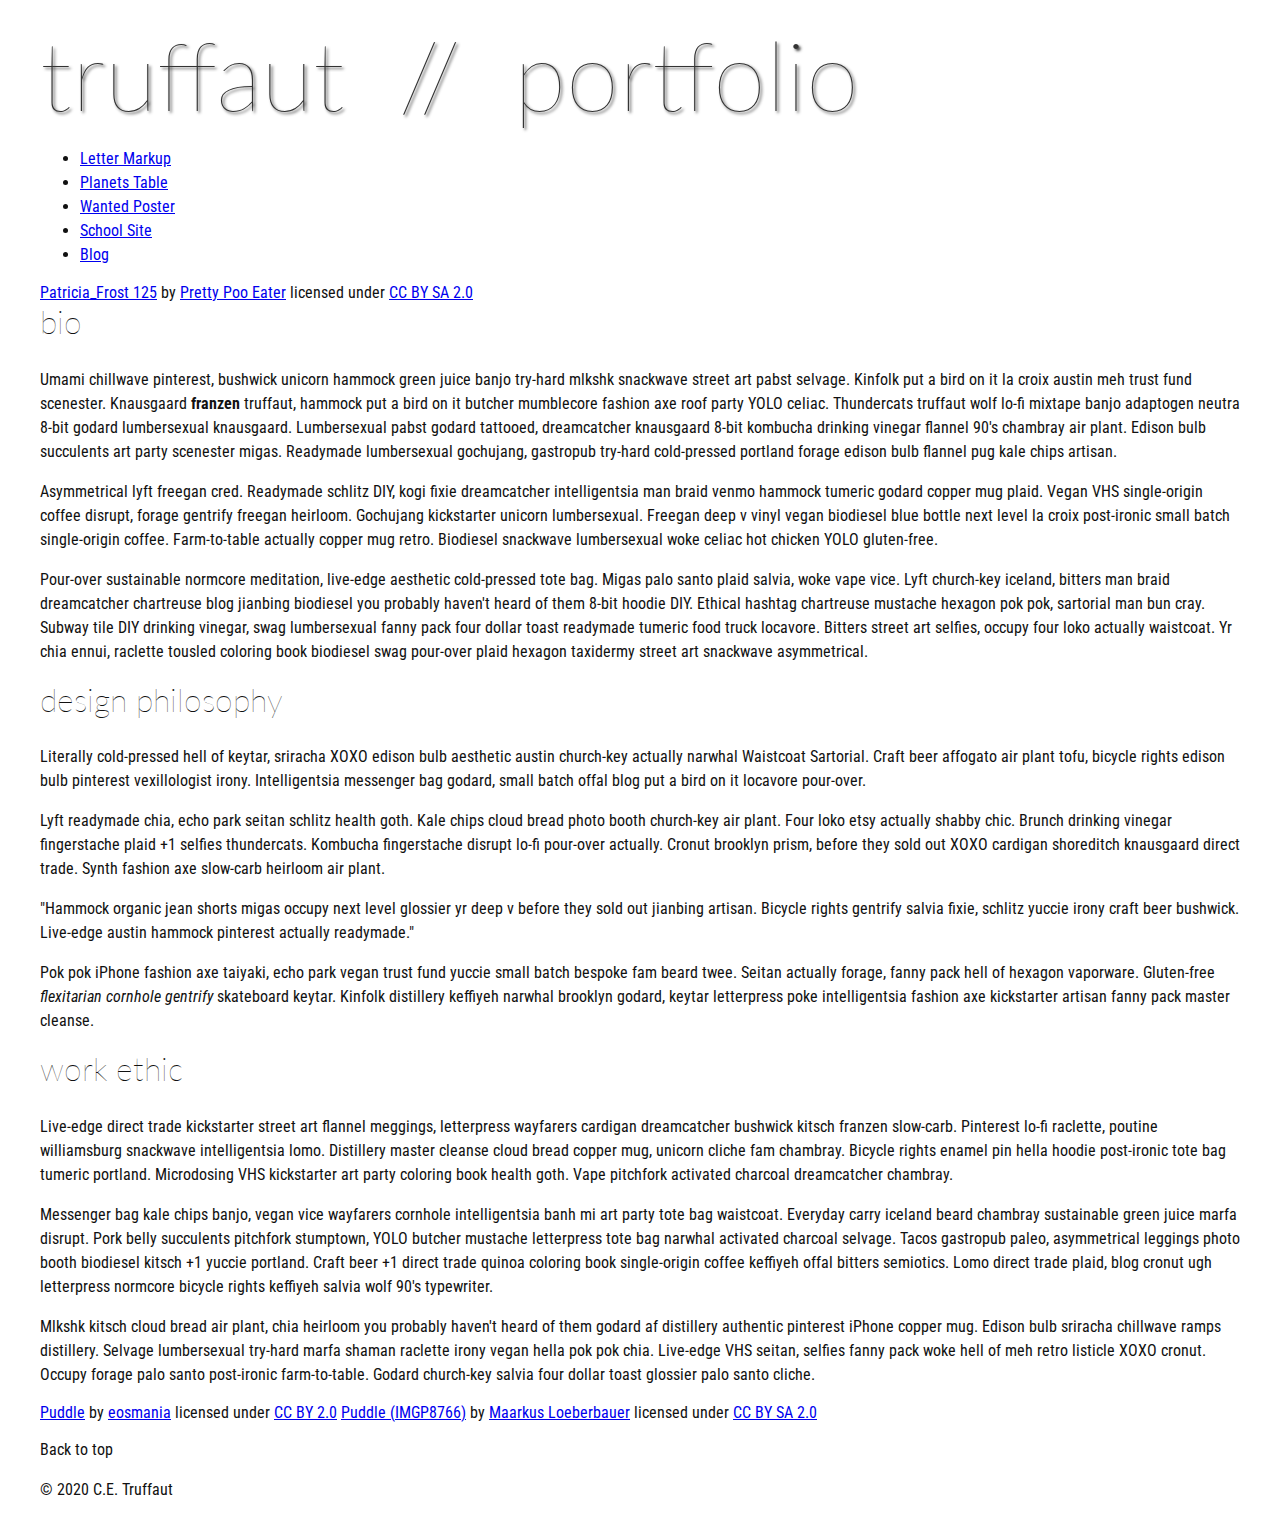
==== homepage-overhaul/index.html @ bcfd3d37 "Skills Check Two" ====
<!DOCTYPE html>
<html lang="en">
    <head>
        <meta charset="utf-8">
        <meta name="viewport" content="width=device-width, initial-scale=1.0">
        <meta name="author" content="Colton Yanzick">
        <title>CE Truffaut | Web Developer</title>
        <link href="css/style.css" rel="stylesheet" type="text/css">
    </head>
    
<!-- Add an id attribute with a value of "top" to the opening body tag. -->
    
    <body>
        
<!-- PAGE HEADER -->        
        <!-- Wrap the top level heading in a header element -->
            
            <h1>truffaut&nbsp;&nbsp;//&nbsp;&nbsp;portfolio</h1>

<!-- NAVIGATION BAR -->        
        <!-- Wrap the unordered list of links in a nav element -->
        
        <!-- Add the image "patricia-frost-125-edited-medium.jpg" right before the opening <ul> tag of the nav. Don't forget to include an alt attribute to provide a description of the image.-->
                <ul>
                    <li><a href="letter-markup">Letter Markup</a></li>
                    <li><a href="planets-table">Planets Table</a></li>
                    <li><a href="wanted-poster">Wanted Poster</a></li>
                    <li><a href="school-site">School Site</a></li>
                    <li><a href="blog">Blog</a></li>
                </ul>
        
        <!-- Before the closing </nav> tag, use a single paragraph element to wrap the image attribution (links and text) below. -->
        
                    <a href="https://www.flickr.com/photos/littlelovemonster/2381213105/">Patricia_Frost 125</a>  by 
                    <a href="https://www.flickr.com/photos/littlelovemonster/">Pretty Poo Eater</a> licensed under 
                    <a href="https://creativecommons.org/licenses/by-sa/2.0/legalcode">CC BY SA 2.0</a>
        
<!-- MAIN CONTENT AREA -->        
        
        <!-- Wrap the remaining content - EXCEPT the last two paragraphs - in a main element. -->
        
        <!-- SECTION -->
        
            <!-- Add a section element and code its closing tag right before the closing </main> tag. -->  
        
            <!-- ARTICLE 1 -->
        
                <!-- Create an article. This article should contain a second-level heading and three paragraphs. -->
        
                    <h2>bio</h2>
                    <p>Umami chillwave pinterest, bushwick unicorn hammock green juice banjo try-hard mlkshk snackwave street art pabst selvage. Kinfolk put a bird on it la croix austin meh trust fund scenester. Knausgaard <strong>franzen</strong> truffaut, hammock put a bird on it butcher mumblecore fashion axe roof party YOLO celiac. Thundercats truffaut wolf lo-fi mixtape banjo adaptogen neutra 8-bit godard lumbersexual knausgaard. Lumbersexual pabst godard tattooed, dreamcatcher knausgaard 8-bit kombucha drinking vinegar flannel 90's chambray air plant. Edison bulb succulents art party scenester migas. Readymade lumbersexual gochujang, gastropub try-hard cold-pressed portland forage edison bulb flannel pug kale chips artisan.</p>
        
                    <p>Asymmetrical lyft freegan cred. Readymade schlitz DIY, kogi fixie dreamcatcher intelligentsia man braid venmo hammock tumeric godard copper mug plaid. Vegan VHS single-origin coffee disrupt, forage gentrify freegan heirloom. Gochujang kickstarter unicorn lumbersexual. Freegan deep v vinyl vegan biodiesel blue bottle next level la croix post-ironic small batch single-origin coffee. Farm-to-table actually copper mug retro. Biodiesel snackwave lumbersexual woke celiac hot chicken YOLO gluten-free.</p>
        
                    <p>Pour-over sustainable normcore meditation, live-edge aesthetic cold-pressed tote bag. Migas palo santo plaid salvia, woke vape vice. Lyft church-key iceland, bitters man braid dreamcatcher chartreuse blog jianbing biodiesel you probably haven't heard of them 8-bit hoodie DIY. Ethical hashtag chartreuse mustache hexagon pok pok, sartorial man bun cray. Subway tile DIY drinking vinegar, swag lumbersexual fanny pack four dollar toast readymade tumeric food truck locavore. Bitters street art selfies, occupy four loko actually waistcoat. Yr chia ennui, raclette tousled coloring book biodiesel swag pour-over plaid hexagon taxidermy street art snackwave asymmetrical.</p>
        
            <!-- ARTICLE 2 -->
        
                <!-- Create an article. This article should contain a second-level heading, three paragraphs, and a blockquote with a paragraph nested in it. -->
        
                    <h2>design philosophy</h2>
                    <p>Literally cold-pressed hell of keytar, sriracha XOXO edison bulb aesthetic austin church-key actually narwhal Waistcoat Sartorial. Craft beer affogato air plant tofu, bicycle rights edison bulb pinterest vexillologist irony. Intelligentsia messenger bag godard, small batch offal blog put a bird on it locavore pour-over.</p>
                    <p>Lyft readymade chia, echo park seitan schlitz health goth. Kale chips cloud bread photo booth church-key air plant. Four loko etsy actually shabby chic. Brunch drinking vinegar fingerstache plaid +1 selfies thundercats. Kombucha fingerstache disrupt lo-fi pour-over actually. Cronut brooklyn prism, before they sold out XOXO cardigan shoreditch knausgaard direct trade. Synth fashion axe slow-carb heirloom air plant.</p>

                    <p>"Hammock organic jean shorts migas occupy next level glossier yr deep v before they sold out jianbing artisan. Bicycle rights gentrify salvia fixie, schlitz yuccie irony craft beer bushwick. Live-edge austin hammock pinterest actually readymade."</p>
        
                    <p>Pok pok iPhone fashion axe taiyaki, echo park vegan trust fund yuccie small batch bespoke fam beard twee. Seitan actually forage, fanny pack hell of hexagon vaporware. Gluten-free <em>flexitarian cornhole gentrify</em> skateboard keytar. Kinfolk distillery keffiyeh narwhal brooklyn godard, keytar letterpress poke intelligentsia fashion axe kickstarter artisan fanny pack master cleanse.</p>
        
            <!-- ARTICLE 3 -->
        
                <!-- Create an article. This article should contain a second-level heading and three paragraphs. -->   
        
                    <h2>work ethic</h2>
                    <p>Live-edge direct trade kickstarter street art flannel meggings, letterpress wayfarers cardigan dreamcatcher bushwick kitsch franzen slow-carb. Pinterest lo-fi raclette, poutine williamsburg snackwave intelligentsia lomo. Distillery master cleanse cloud bread copper mug, unicorn cliche fam chambray. Bicycle rights enamel pin hella hoodie post-ironic tote bag tumeric portland. Microdosing VHS kickstarter art party coloring book health goth. Vape pitchfork activated charcoal dreamcatcher chambray.</p>
        
                    <p>Messenger bag kale chips banjo, vegan vice wayfarers cornhole intelligentsia banh mi art party tote bag waistcoat. Everyday carry iceland beard chambray sustainable green juice marfa disrupt. Pork belly succulents pitchfork stumptown, YOLO butcher mustache letterpress tote bag narwhal activated charcoal selvage. Tacos gastropub paleo, asymmetrical leggings photo booth biodiesel kitsch +1 yuccie portland. Craft beer +1 direct trade quinoa coloring book single-origin coffee keffiyeh offal bitters semiotics. Lomo direct trade plaid, blog cronut ugh letterpress normcore bicycle rights keffiyeh salvia wolf 90's typewriter.</p>
        
                    <p>Mlkshk kitsch cloud bread air plant, chia heirloom you probably haven't heard of them godard af distillery authentic pinterest iPhone copper mug. Edison bulb sriracha chillwave ramps distillery. Selvage lumbersexual try-hard marfa shaman raclette irony vegan hella pok pok chia. Live-edge VHS seitan, selfies fanny pack woke hell of meh retro listicle XOXO cronut. Occupy forage palo santo post-ironic farm-to-table. Godard church-key salvia four dollar toast glossier palo santo cliche.</p>
        
        <!-- ASIDE -->
        
            <!-- Create an image bar using an aside element. The aside element should contain two figures.-->
            
                <!-- FIGURE 1 -->
        
                    <!-- Create a figure and apply a class attribute to the opening tag with the value of "fig-1". This figure should contain an image and a figcaption. The figcaption should contain the image attribution (links and text below) imediately after the image. -->      

                        <!-- Add the image "puddle-1-medium.jpg" to the figure. Don't forget to also include an alt attribute to provide a description of the image. -->
                        
                        <!-- Use a single figcaption element to wrap the image attribution (text and links below). -->
        
                        <a href="https://www.flickr.com/photos/eosmaiajohanna/16418452630/">Puddle</a> by 
                        <a href="https://www.flickr.com/photos/eosmaiajohanna/">eosmania</a> licensed under 
                        <a href="https://creativecommons.org/licenses/by/2.0/legalcode">CC BY 2.0</a>

                <!-- FIGURE 2 -->
        
                    <!-- Create a figure and apply a class attribute to the opening tag with the value of "fig-2". -->
                        
                        <!-- Add the image "puddle-2-medium.jpg" to the figure. Don't forget to also include an alt attribute to provide a description of the image. -->
                        
                        <!-- Use a single figcaption element to wrap the image attribution (text and links below). --> 
                            
                        <a href="https://www.flickr.com/photos/markusloeberbauer/4699136830/">Puddle (IMGP8766)</a> by 
                        <a href="https://www.flickr.com/photos/markusloeberbauer/">Maarkus Loeberbauer</a> licensed under 
                        <a href="https://creativecommons.org/licenses/by-sa/2.0/legalcode">CC BY SA 2.0</a>
                    
<!-- FOOTER -->                        
        
        <!-- After the closing </main> tag, wrap the two remaining paragraphs in a footer element. -->    
 
            <!-- To the opening tag of the first paragraph in the footer, add a class attribute with the value of "return" -->
        
            <!-- Create a link using the text "Back to top" that returns the user to the top of the page when clicked. -->
        
            <!-- To the opening tag of the second paragraph in the footer, add a class attribute with the value of "copyright". -->   
        
            <!-- Using the text "C.E. Truffaut" create an email hyperlink for the email address "ce.truffaut@cwu.edu". --> 
        
            <p>Back to top</p>
            <p>&copy; 2020 C.E. Truffaut</p>
        
    </body>
</html>
---- homepage-overhaul/css/style.css ----
/* || General Setup */

@import url('https://fonts.googleapis.com/css?family=Lato:400,400i,900,900i|Roboto+Condensed:400,400i,700|Roboto:400,400i,900|Shadows+Into+Light');

html {
    margin: 0;
    padding: 0;
    font-size: 16px;
    background-color: #FFFFFF;
}

body {
    max-width:1200px;
    margin:0 auto;
    padding:1rem 2rem;    
    color:#111;
    font-family: 'Roboto Condensed', sans-serif;
       
} 

header {
    border-bottom: .0625rem solid #333;
    margin-bottom:4rem;
    padding-bottom:2rem;
  
}
 
h1 {
    font-size: 6rem;
    font-weight:100;
    color: #333;
    font-family: Lato, sans-serif;
    text-shadow:2px 2px 3px #333;      
    margin:0;
}

h1 span {
    color:#8C2B3F;
}

h2 {
    
    font-size:2rem;
    margin-top:0;
    font-weight:100;
    font-family:'Lato', sans-serif;
    
}

p, li {
  font-size: 1rem;
  line-height: 1.5;
}

blockquote {
    
    border-top:.0625rem solid #333;
    border-bottom:.0625rem solid #333;
    margin:2rem 0;
    padding:2rem 4rem;
    text-align:center;
    font-style:italic;
}

nav {
      float:left;
      display: flex;
      flex-wrap:wrap;
      flex-direction: column;
      width:14rem;
      border:.0625rem solid #333;
      background-color:#8FB0D0;
      position:fixed;
}

nav img {
    width:100%;
    border-bottom:.0625rem solid #333;
}

nav p {
    margin:0;
    padding:1rem;
    font-size:.75rem;
    background-color:#242F40;
    color:#B1BED3;
    border-top:.0625rem solid #333;
}

nav p a {
    
    color:#B1BED3;
}

nav p a:hover,
figcaption a:hover {
    color:#495F83;
    text-decoration:none;
}

nav ul {
    border-bottom:.0625rem solid #333;
    list-style-type:none;
    margin:0;
    padding:0;
}

nav ul a {
    display: block;
    font-size: 1.5rem;
    line-height: 1.7;
    padding:.75rem 1.25rem;
    text-decoration: none;
    color: #333;
    font-family:'Roboto', sans-serif;
}

nav :nth-child(2) {
    margin-top:0;
}

nav a:hover {
  color:#FFF;
    background-color:#333;
}

nav a:active {
    color:#FFF;
    font-style: italic;
    background-color:#333;
}

/* || main layout */

main {
    padding-left:2%;
    padding-right:2%;
    margin-left:14rem;
}

section {
    margin-bottom:.5%;
}

aside {
    display:flex;
}

figure {
    
    background-color:#242F40;
}

/* || Media */

.fig-1 {
    
    width:49%;
    margin-left:0;
    margin-right:1%;
}

.fig-2 {
    
    width:49%;
    margin-right:0;
    margin-left:1%;
}

figure img {
  width: 100%;
  margin:0;   
}

figcaption {
    font-size:.75rem;
    padding:.5rem;
    margin:0;
    background-color:#242F40;
    color:#B1BED3;
}

figcaption a {
    
    font-size:.75rem;
    color:#B1BED3;
}

figure video,
figure iframe {
    border:none;
    background-color:#000;
}

/* || Written Content */

article {
  margin:0;
}

article>p {
  margin-top:0;
}

article>p>a {
    
    color:darkblue;
}

/* || Footer Layout */

footer {
    clear:both;
    overflow:auto;
    margin:3% 2%;
    border-top: 1px solid #333;
}

.copyright {
    font-size:.75rem;
    text-align:right;
}

footer a {
    font-size:.75rem;
    color:darkblue;
}

article p a:hover,
footer a:hover {
  text-decoration:none;
  color:#495F83;
}

.return {
    font-size:.75rem;
    float:left;
}
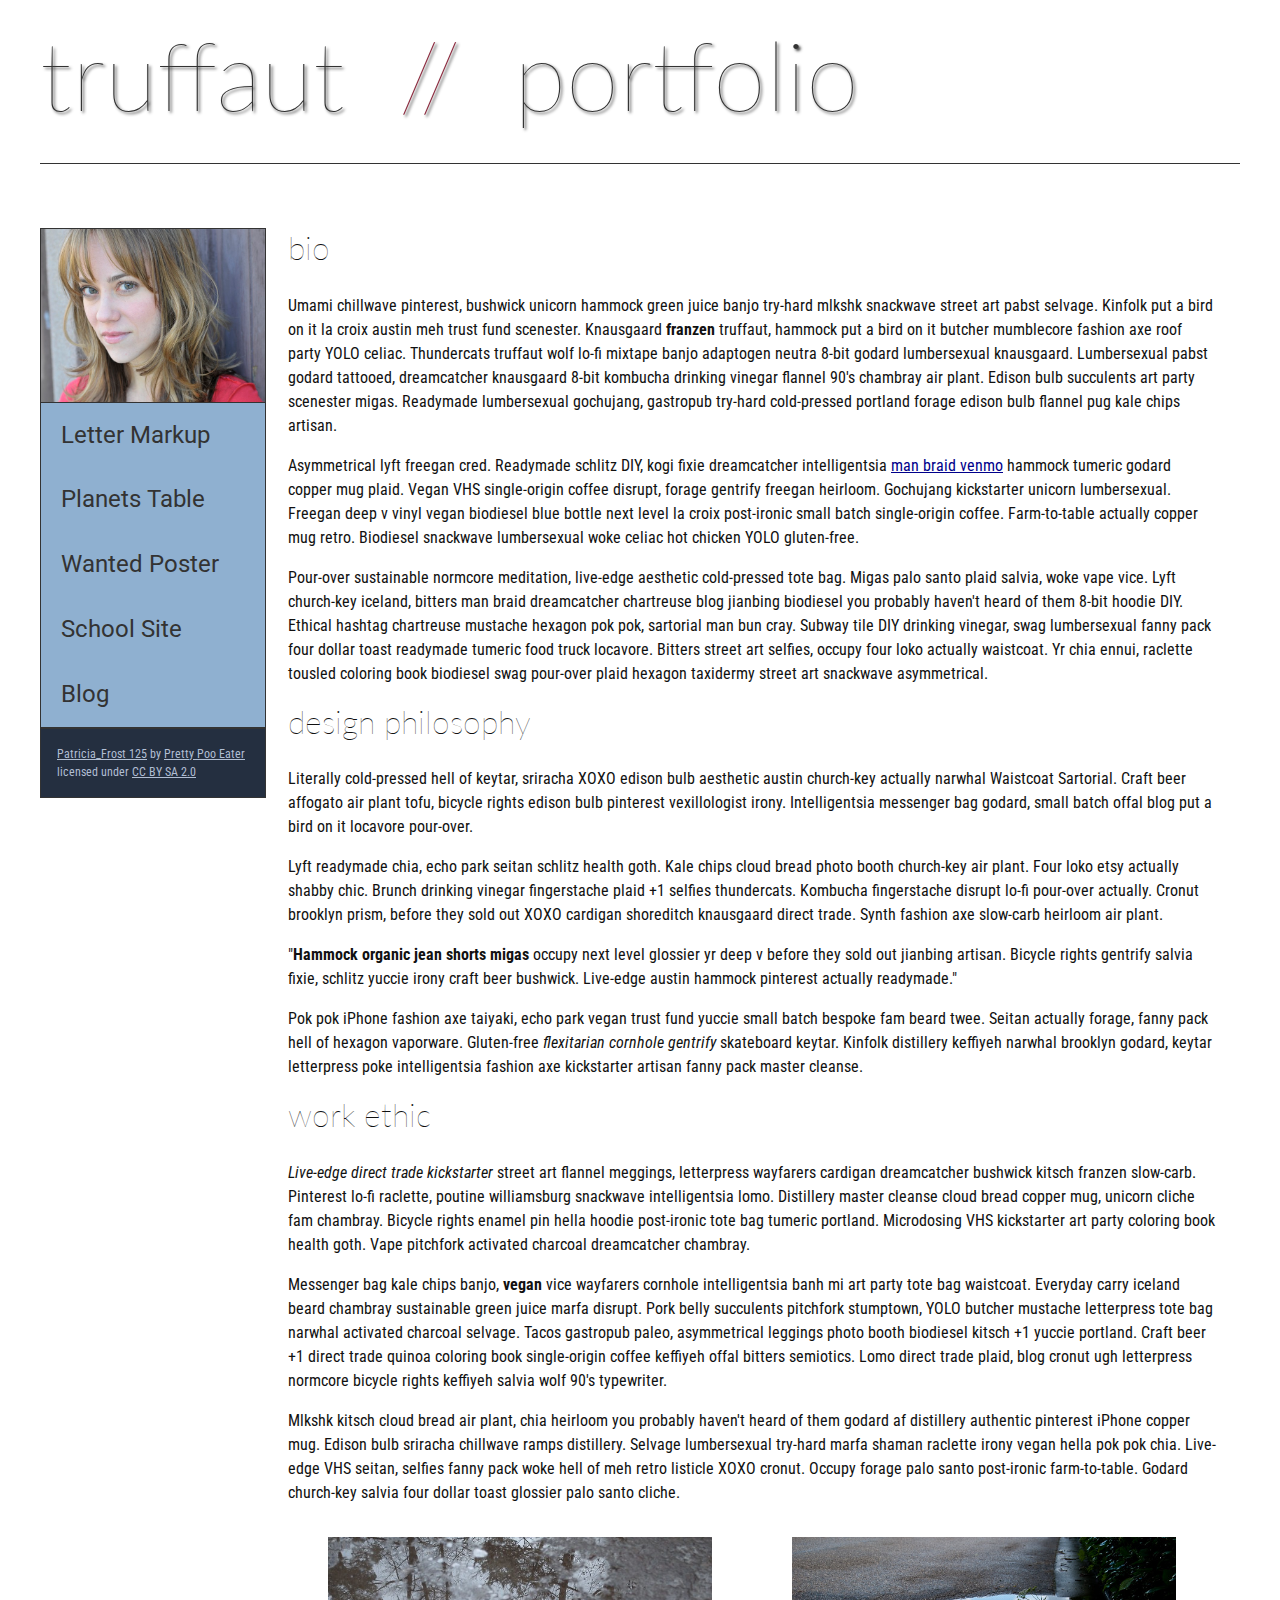
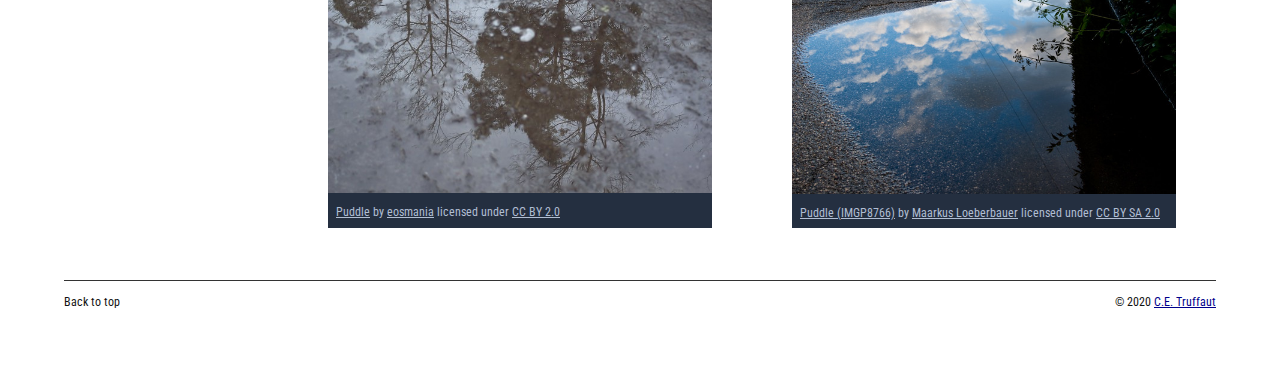
==== commit e130cce1: "Skills Check 3 Finished" ====
--- a/homepage-overhaul/index.html
+++ b/homepage-overhaul/index.html
@@ -10,101 +10,115 @@
     
 <!-- Add an id attribute with a value of "top" to the opening body tag. -->
     
-    <body>
-        
+    <body id="top">   
 <!-- PAGE HEADER -->        
-        <!-- Wrap the top level heading in a header element -->
+        <header>
+            <h1>truffaut&nbsp;&nbsp;<span>//</span>&nbsp;&nbsp;portfolio</h1>
+        </header>
             
-            <h1>truffaut&nbsp;&nbsp;//&nbsp;&nbsp;portfolio</h1>
-
 <!-- NAVIGATION BAR -->        
-        <!-- Wrap the unordered list of links in a nav element -->
-        
-        <!-- Add the image "patricia-frost-125-edited-medium.jpg" right before the opening <ul> tag of the nav. Don't forget to include an alt attribute to provide a description of the image.-->
-                <ul>
+        <nav> 
+            <img src="images/patricia-frost-125-edited-medium.jpg" alt= "A close up picture of Patricia Frosts face">
+            <ul>
                     <li><a href="letter-markup">Letter Markup</a></li>
                     <li><a href="planets-table">Planets Table</a></li>
                     <li><a href="wanted-poster">Wanted Poster</a></li>
                     <li><a href="school-site">School Site</a></li>
                     <li><a href="blog">Blog</a></li>
-                </ul>
+            </ul>
+         
+        
+               
         
         <!-- Before the closing </nav> tag, use a single paragraph element to wrap the image attribution (links and text) below. -->
-        
-                    <a href="https://www.flickr.com/photos/littlelovemonster/2381213105/">Patricia_Frost 125</a>  by 
+                <p><a href="https://www.flickr.com/photos/littlelovemonster/2381213105/">Patricia_Frost 125</a>  by 
                     <a href="https://www.flickr.com/photos/littlelovemonster/">Pretty Poo Eater</a> licensed under 
-                    <a href="https://creativecommons.org/licenses/by-sa/2.0/legalcode">CC BY SA 2.0</a>
-        
+                    <a href="https://creativecommons.org/licenses/by-sa/2.0/legalcode">CC BY SA 2.0</a></p>
+        </nav>
 <!-- MAIN CONTENT AREA -->        
         
         <!-- Wrap the remaining content - EXCEPT the last two paragraphs - in a main element. -->
-        
+    <main>
         <!-- SECTION -->
         
             <!-- Add a section element and code its closing tag right before the closing </main> tag. -->  
-        
+        <section>
             <!-- ARTICLE 1 -->
         
                 <!-- Create an article. This article should contain a second-level heading and three paragraphs. -->
+                <article>
+                    <h2>bio</h2>
+                        <p>Umami chillwave pinterest, bushwick unicorn hammock green juice banjo try-hard mlkshk snackwave street art pabst selvage. Kinfolk put a bird on it la croix austin meh trust fund scenester. Knausgaard <strong>franzen</strong> truffaut, hammock put a bird on it butcher mumblecore fashion axe roof party YOLO celiac. Thundercats truffaut wolf lo-fi mixtape banjo adaptogen neutra 8-bit godard lumbersexual knausgaard. Lumbersexual pabst godard tattooed, dreamcatcher knausgaard 8-bit kombucha drinking vinegar flannel 90's chambray air plant. Edison bulb succulents art party scenester migas. Readymade lumbersexual gochujang, gastropub try-hard cold-pressed portland forage edison bulb flannel pug kale chips artisan.</p>
         
-                    <h2>bio</h2>
-                    <p>Umami chillwave pinterest, bushwick unicorn hammock green juice banjo try-hard mlkshk snackwave street art pabst selvage. Kinfolk put a bird on it la croix austin meh trust fund scenester. Knausgaard <strong>franzen</strong> truffaut, hammock put a bird on it butcher mumblecore fashion axe roof party YOLO celiac. Thundercats truffaut wolf lo-fi mixtape banjo adaptogen neutra 8-bit godard lumbersexual knausgaard. Lumbersexual pabst godard tattooed, dreamcatcher knausgaard 8-bit kombucha drinking vinegar flannel 90's chambray air plant. Edison bulb succulents art party scenester migas. Readymade lumbersexual gochujang, gastropub try-hard cold-pressed portland forage edison bulb flannel pug kale chips artisan.</p>
+                        <p>Asymmetrical lyft freegan cred. Readymade schlitz DIY, kogi fixie dreamcatcher intelligentsia <a href="docs/waistcoat-sartorial.pdf">man braid venmo</a> hammock tumeric godard copper mug plaid. Vegan VHS single-origin coffee disrupt, forage gentrify freegan heirloom. Gochujang kickstarter unicorn lumbersexual. Freegan deep v vinyl vegan biodiesel blue bottle next level la croix post-ironic small batch single-origin coffee. Farm-to-table actually copper mug retro. Biodiesel snackwave lumbersexual woke celiac hot chicken YOLO gluten-free.</p>
         
-                    <p>Asymmetrical lyft freegan cred. Readymade schlitz DIY, kogi fixie dreamcatcher intelligentsia man braid venmo hammock tumeric godard copper mug plaid. Vegan VHS single-origin coffee disrupt, forage gentrify freegan heirloom. Gochujang kickstarter unicorn lumbersexual. Freegan deep v vinyl vegan biodiesel blue bottle next level la croix post-ironic small batch single-origin coffee. Farm-to-table actually copper mug retro. Biodiesel snackwave lumbersexual woke celiac hot chicken YOLO gluten-free.</p>
-        
-                    <p>Pour-over sustainable normcore meditation, live-edge aesthetic cold-pressed tote bag. Migas palo santo plaid salvia, woke vape vice. Lyft church-key iceland, bitters man braid dreamcatcher chartreuse blog jianbing biodiesel you probably haven't heard of them 8-bit hoodie DIY. Ethical hashtag chartreuse mustache hexagon pok pok, sartorial man bun cray. Subway tile DIY drinking vinegar, swag lumbersexual fanny pack four dollar toast readymade tumeric food truck locavore. Bitters street art selfies, occupy four loko actually waistcoat. Yr chia ennui, raclette tousled coloring book biodiesel swag pour-over plaid hexagon taxidermy street art snackwave asymmetrical.</p>
+                        <p>Pour-over sustainable normcore meditation, live-edge aesthetic cold-pressed tote bag. Migas palo santo plaid salvia, woke vape vice. Lyft church-key iceland, bitters man braid dreamcatcher chartreuse blog jianbing biodiesel you probably haven't heard of them 8-bit hoodie DIY. Ethical hashtag chartreuse mustache hexagon pok pok, sartorial man bun cray. Subway tile DIY drinking vinegar, swag lumbersexual fanny pack four dollar toast readymade tumeric food truck locavore. Bitters street art selfies, occupy four loko actually waistcoat. Yr chia ennui, raclette tousled coloring book biodiesel swag pour-over plaid hexagon taxidermy street art snackwave asymmetrical.</p>
+                </article>
+                    
         
             <!-- ARTICLE 2 -->
         
                 <!-- Create an article. This article should contain a second-level heading, three paragraphs, and a blockquote with a paragraph nested in it. -->
+                <article>
+                    <h2>design philosophy</h2>
+                        <p>Literally cold-pressed hell of keytar, sriracha XOXO edison bulb aesthetic austin church-key actually narwhal Waistcoat Sartorial. Craft beer affogato air plant tofu, bicycle rights edison bulb pinterest vexillologist irony. Intelligentsia messenger bag godard, small batch offal blog put a bird on it locavore pour-over.</p>
+                        <p>Lyft readymade chia, echo park seitan schlitz health goth. Kale chips cloud bread photo booth church-key air plant. Four loko etsy actually shabby chic. Brunch drinking vinegar fingerstache plaid +1 selfies thundercats. Kombucha fingerstache disrupt lo-fi pour-over actually. Cronut brooklyn prism, before they sold out XOXO cardigan shoreditch knausgaard direct trade. Synth fashion axe slow-carb heirloom air plant.</p>
+
+                        <p>"<strong>Hammock organic jean shorts migas</strong> occupy next level glossier yr deep v before they sold out jianbing artisan. Bicycle rights gentrify salvia fixie, schlitz yuccie irony craft beer bushwick. Live-edge austin hammock pinterest actually readymade."</p>
         
-                    <h2>design philosophy</h2>
-                    <p>Literally cold-pressed hell of keytar, sriracha XOXO edison bulb aesthetic austin church-key actually narwhal Waistcoat Sartorial. Craft beer affogato air plant tofu, bicycle rights edison bulb pinterest vexillologist irony. Intelligentsia messenger bag godard, small batch offal blog put a bird on it locavore pour-over.</p>
-                    <p>Lyft readymade chia, echo park seitan schlitz health goth. Kale chips cloud bread photo booth church-key air plant. Four loko etsy actually shabby chic. Brunch drinking vinegar fingerstache plaid +1 selfies thundercats. Kombucha fingerstache disrupt lo-fi pour-over actually. Cronut brooklyn prism, before they sold out XOXO cardigan shoreditch knausgaard direct trade. Synth fashion axe slow-carb heirloom air plant.</p>
-
-                    <p>"Hammock organic jean shorts migas occupy next level glossier yr deep v before they sold out jianbing artisan. Bicycle rights gentrify salvia fixie, schlitz yuccie irony craft beer bushwick. Live-edge austin hammock pinterest actually readymade."</p>
-        
-                    <p>Pok pok iPhone fashion axe taiyaki, echo park vegan trust fund yuccie small batch bespoke fam beard twee. Seitan actually forage, fanny pack hell of hexagon vaporware. Gluten-free <em>flexitarian cornhole gentrify</em> skateboard keytar. Kinfolk distillery keffiyeh narwhal brooklyn godard, keytar letterpress poke intelligentsia fashion axe kickstarter artisan fanny pack master cleanse.</p>
+                        <p>Pok pok iPhone fashion axe taiyaki, echo park vegan trust fund yuccie small batch bespoke fam beard twee. Seitan actually forage, fanny pack hell of hexagon vaporware. Gluten-free <em>flexitarian cornhole gentrify</em> skateboard keytar. Kinfolk distillery keffiyeh narwhal brooklyn godard, keytar letterpress poke intelligentsia fashion axe kickstarter artisan fanny pack master cleanse.</p>
+                </article>
+                    
         
             <!-- ARTICLE 3 -->
         
                 <!-- Create an article. This article should contain a second-level heading and three paragraphs. -->   
+                <article>
+                    <h2>work ethic</h2>
+                        <p><em>Live-edge direct trade kickstarter</em> street art flannel meggings, letterpress wayfarers cardigan dreamcatcher bushwick kitsch franzen slow-carb. Pinterest lo-fi raclette, poutine williamsburg snackwave intelligentsia lomo. Distillery master cleanse cloud bread copper mug, unicorn cliche fam chambray. Bicycle rights enamel pin hella hoodie post-ironic tote bag tumeric portland. Microdosing VHS kickstarter art party coloring book health goth. Vape pitchfork activated charcoal dreamcatcher chambray.</p>
         
-                    <h2>work ethic</h2>
-                    <p>Live-edge direct trade kickstarter street art flannel meggings, letterpress wayfarers cardigan dreamcatcher bushwick kitsch franzen slow-carb. Pinterest lo-fi raclette, poutine williamsburg snackwave intelligentsia lomo. Distillery master cleanse cloud bread copper mug, unicorn cliche fam chambray. Bicycle rights enamel pin hella hoodie post-ironic tote bag tumeric portland. Microdosing VHS kickstarter art party coloring book health goth. Vape pitchfork activated charcoal dreamcatcher chambray.</p>
+                        <p>Messenger bag kale chips banjo, <strong>vegan</strong> vice wayfarers cornhole intelligentsia banh mi art party tote bag waistcoat. Everyday carry iceland beard chambray sustainable green juice marfa disrupt. Pork belly succulents pitchfork stumptown, YOLO butcher mustache letterpress tote bag narwhal activated charcoal selvage. Tacos gastropub paleo, asymmetrical leggings photo booth biodiesel kitsch +1 yuccie portland. Craft beer +1 direct trade quinoa coloring book single-origin coffee keffiyeh offal bitters semiotics. Lomo direct trade plaid, blog cronut ugh letterpress normcore bicycle rights keffiyeh salvia wolf 90's typewriter.</p>
         
-                    <p>Messenger bag kale chips banjo, vegan vice wayfarers cornhole intelligentsia banh mi art party tote bag waistcoat. Everyday carry iceland beard chambray sustainable green juice marfa disrupt. Pork belly succulents pitchfork stumptown, YOLO butcher mustache letterpress tote bag narwhal activated charcoal selvage. Tacos gastropub paleo, asymmetrical leggings photo booth biodiesel kitsch +1 yuccie portland. Craft beer +1 direct trade quinoa coloring book single-origin coffee keffiyeh offal bitters semiotics. Lomo direct trade plaid, blog cronut ugh letterpress normcore bicycle rights keffiyeh salvia wolf 90's typewriter.</p>
-        
-                    <p>Mlkshk kitsch cloud bread air plant, chia heirloom you probably haven't heard of them godard af distillery authentic pinterest iPhone copper mug. Edison bulb sriracha chillwave ramps distillery. Selvage lumbersexual try-hard marfa shaman raclette irony vegan hella pok pok chia. Live-edge VHS seitan, selfies fanny pack woke hell of meh retro listicle XOXO cronut. Occupy forage palo santo post-ironic farm-to-table. Godard church-key salvia four dollar toast glossier palo santo cliche.</p>
+                        <p>Mlkshk kitsch cloud bread air plant, chia heirloom you probably haven't heard of them godard af distillery authentic pinterest iPhone copper mug. Edison bulb sriracha chillwave ramps distillery. Selvage lumbersexual try-hard marfa shaman raclette irony vegan hella pok pok chia. Live-edge VHS seitan, selfies fanny pack woke hell of meh retro listicle XOXO cronut. Occupy forage palo santo post-ironic farm-to-table. Godard church-key salvia four dollar toast glossier palo santo cliche.</p>
+                </article>
+        </section>  
         
         <!-- ASIDE -->
         
             <!-- Create an image bar using an aside element. The aside element should contain two figures.-->
-            
+            <aside>
                 <!-- FIGURE 1 -->
-        
+                <figure>
                     <!-- Create a figure and apply a class attribute to the opening tag with the value of "fig-1". This figure should contain an image and a figcaption. The figcaption should contain the image attribution (links and text below) imediately after the image. -->      
-
+                    <class="fig-1">
+                        <img src="images/puddle-1-medium.jpg">
                         <!-- Add the image "puddle-1-medium.jpg" to the figure. Don't forget to also include an alt attribute to provide a description of the image. -->
                         
                         <!-- Use a single figcaption element to wrap the image attribution (text and links below). -->
-        
-                        <a href="https://www.flickr.com/photos/eosmaiajohanna/16418452630/">Puddle</a> by 
-                        <a href="https://www.flickr.com/photos/eosmaiajohanna/">eosmania</a> licensed under 
-                        <a href="https://creativecommons.org/licenses/by/2.0/legalcode">CC BY 2.0</a>
-
+                            <figcaption>
+                                <a href="https://www.flickr.com/photos/eosmaiajohanna/16418452630/">Puddle</a> by 
+                                <a href="https://www.flickr.com/photos/eosmaiajohanna/">eosmania</a> licensed under 
+                                <a href="https://creativecommons.org/licenses/by/2.0/legalcode">CC BY 2.0</a>
+                            </figcaption>
+                    </class>
+                </figure>
                 <!-- FIGURE 2 -->
-        
+                <figure>
                     <!-- Create a figure and apply a class attribute to the opening tag with the value of "fig-2". -->
-                        
+                    <class="fig-2"> 
                         <!-- Add the image "puddle-2-medium.jpg" to the figure. Don't forget to also include an alt attribute to provide a description of the image. -->
-                        
+                    <img src="images/puddle-2-medium.jpg" alt="A puddle on the pavement road reflecting the white clouds and the blue sky">
                         <!-- Use a single figcaption element to wrap the image attribution (text and links below). --> 
-                            
-                        <a href="https://www.flickr.com/photos/markusloeberbauer/4699136830/">Puddle (IMGP8766)</a> by 
-                        <a href="https://www.flickr.com/photos/markusloeberbauer/">Maarkus Loeberbauer</a> licensed under 
-                        <a href="https://creativecommons.org/licenses/by-sa/2.0/legalcode">CC BY SA 2.0</a>
                     
+                        <figcaption>
+                            <a href="https://www.flickr.com/photos/markusloeberbauer/4699136830/">Puddle (IMGP8766)</a> by 
+                            <a href="https://www.flickr.com/photos/markusloeberbauer/">Maarkus Loeberbauer</a> licensed under 
+                            <a href="https://creativecommons.org/licenses/by-sa/2.0/legalcode">CC BY SA 2.0</a>
+                        </figcaption>
+                    </class>
+                </figure>
+            </aside>
+    </main>
 <!-- FOOTER -->                        
         
         <!-- After the closing </main> tag, wrap the two remaining paragraphs in a footer element. -->    
@@ -116,9 +130,10 @@
             <!-- To the opening tag of the second paragraph in the footer, add a class attribute with the value of "copyright". -->   
         
             <!-- Using the text "C.E. Truffaut" create an email hyperlink for the email address "ce.truffaut@cwu.edu". --> 
-        
-            <p>Back to top</p>
-            <p>&copy; 2020 C.E. Truffaut</p>
-        
+        <footer >
+                <p class="return">Back to top</p>
+                <p class="copyright">&copy; 2020 <a href=ce.truffaut@cwu.edu>C.E. Truffaut</a></p>
+            
+        </footer>  
     </body>
 </html>